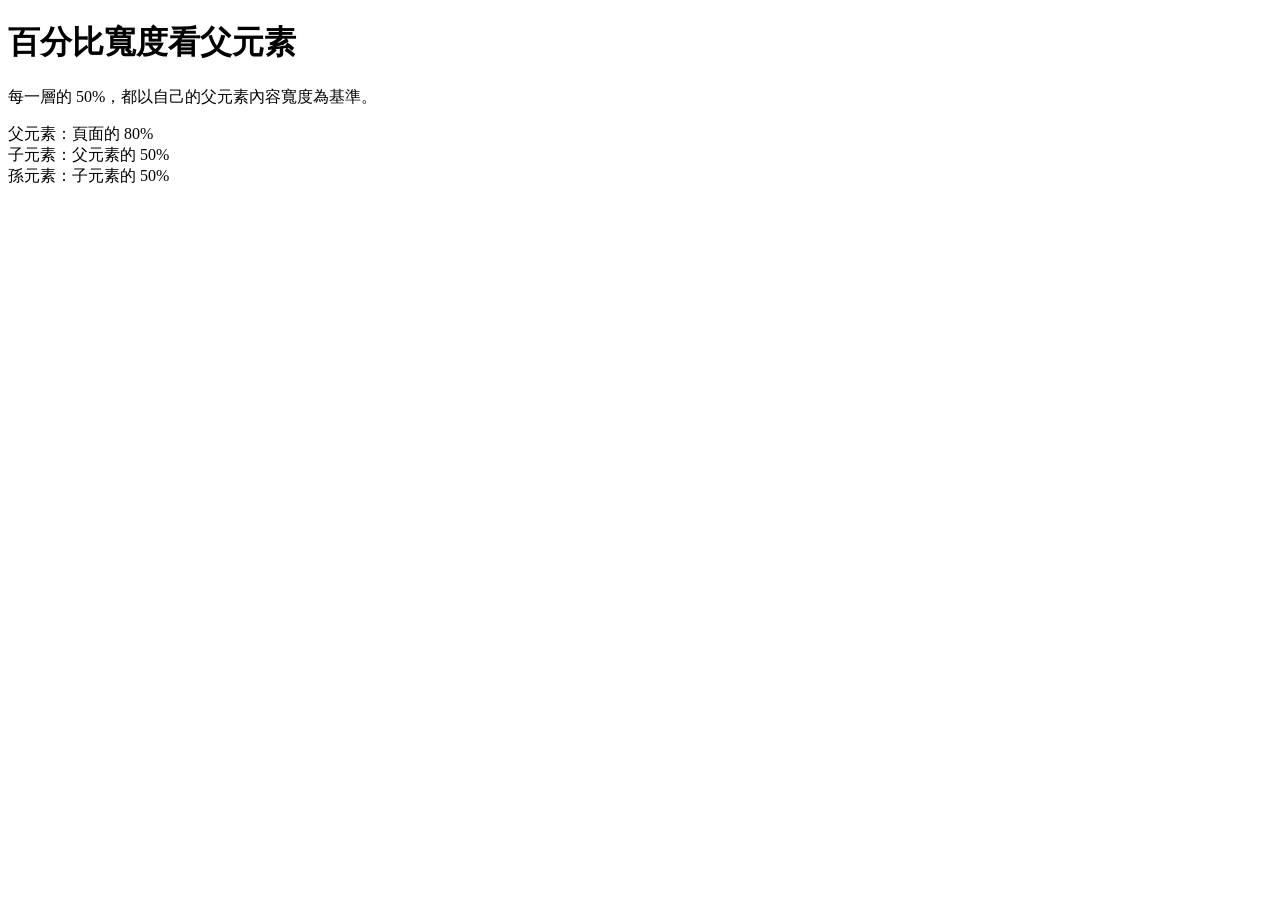
==== index1015.html @ 1cec0e46 "1015" ====
<!DOCTYPE html>
<html lang="zh-Hant">
<head>
  <meta charset="UTF-8">
  <meta name="viewport" content="width=device-width, initial-scale=1.0">
  <title>百分比寬度示範</title>
  

  
</head>
<body>
  <h1>百分比寬度看父元素</h1>
  <p>每一層的 50%，都以自己的父元素內容寬度為基準。</p>

  <div class="parent">
    父元素：頁面的 80%
    <div class="child">
      子元素：父元素的 50%
      <div class="grandchild">
        孫元素：子元素的 50%
      </div>
    </div>
  </div>
</body>
</html>
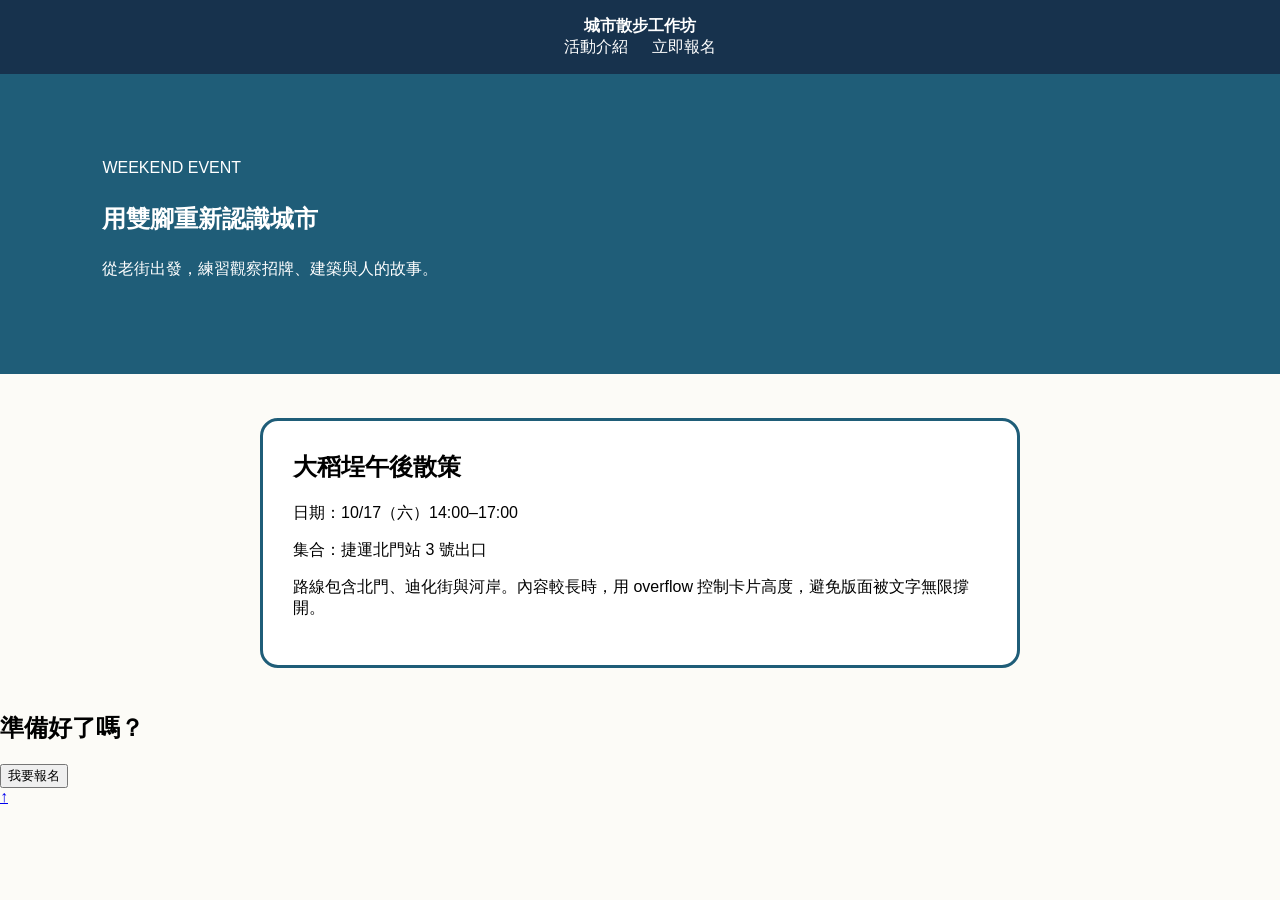
==== commit 358fc31b: "1015" ====
--- a/index1015.html
+++ b/index1015.html
@@ -1,25 +1,32 @@
-<!DOCTYPE html>
+<!doctype html>
 <html lang="zh-Hant">
 <head>
-  <meta charset="UTF-8">
-  <meta name="viewport" content="width=device-width, initial-scale=1.0">
-  <title>百分比寬度示範</title>
-  
-
-  
+  <meta charset="utf-8">
+  <meta name="viewport" content="width=device-width, initial-scale=1">
+  <title>城市散步工作坊</title>
+  <link rel="stylesheet" href="style.css">
 </head>
 <body>
-  <h1>百分比寬度看父元素</h1>
-  <p>每一層的 50%，都以自己的父元素內容寬度為基準。</p>
-
-  <div class="parent">
-    父元素：頁面的 80%
-    <div class="child">
-      子元素：父元素的 50%
-      <div class="grandchild">
-        孫元素：子元素的 50%
-      </div>
-    </div>
-  </div>
+  <header class="site-header" id="top">
+    <strong>城市散步工作坊</strong>
+    <nav><a href="#intro">活動介紹</a><a href="#signup">立即報名</a></nav>
+  </header>
+  <main class="page">
+    <section class="hero" id="intro">
+      <p class="eyebrow">WEEKEND EVENT</p>
+      <h1>用雙腳重新認識城市</h1>
+      <p>從老街出發，練習觀察招牌、建築與人的故事。</p>
+    </section>
+    <section class="event-card">
+      <span class="badge">剩 8 位</span>
+      <h2>大稻埕午後散策</h2>
+      <p>日期：10/17（六）14:00–17:00</p>
+      
+      <p>集合：捷運北門站 3 號出口</p>
+      <p class="description">路線包含北門、迪化街與河岸。內容較長時，用 overflow 控制卡片高度，避免版面被文字無限撐開。</p>
+    </section>
+    <section class="signup" id="signup"><h2>準備好了嗎？</h2><button>我要報名</button></section>
+  </main>
+  <a class="back-top" href="#top" aria-label="回到頁首">↑</a>
 </body>
 </html>
--- a/style.css
+++ b/style.css
@@ -0,0 +1,108 @@
+/* 全域設定：使用 border-box 讓尺寸更直覺 */
+* {
+  box-sizing: border-box;
+}
+
+body {
+  margin: 0;
+  font-family: Arial, sans-serif;
+  background-color: #fcfbf7;
+}
+
+/* STEP 1：Header 樣式 */
+.site-header {
+  position: sticky;
+  top: 0;
+  z-index: 10;
+  padding: 16px 8%;
+  text-align: center;
+  background: #17324d;
+  color: white;
+}
+
+.site-header h1 {
+  margin: 0 0 8px;
+}
+
+.site-header a {
+  margin: 0 12px;
+  color: white;
+  text-decoration: none;
+}
+
+/* STEP 2：Hero 樣式 */
+.hero {
+  min-height: 300px;
+  padding: 64px 8%;
+  background: #1f5d78;
+  color: white;
+}
+
+.hero h2 {
+  margin: 10px 0 16px;
+  font-size: 46px;
+}
+
+.hero p {
+  max-width: 620px;
+  line-height: 1.8;
+}
+
+/* STEP 3：Event Card 盒模型樣式 */
+.event-card {
+  width: 84%;
+  max-width: 760px;
+  margin: 44px auto;
+  padding: 30px;
+  border: 3px solid #1f5d78;
+  border-radius: 18px;
+  background: white;
+}
+
+.event-card h2 {
+  margin-top: 0;
+}
+
+/* STEP 4：Badge 定位樣式 */
+.with-badge {
+  position: relative; /* 建立定位基準 */
+}
+
+.badge {
+  position: absolute;
+  top: -16px;
+  right: 24px;
+  padding: 8px 14px;
+  border-radius: 999px;
+  background: #e76f51;
+  color: white;
+  font-weight: bold;
+}
+
+/* 挑戰題：Notice Card 樣式 */
+.notice-card {
+  position: relative; /* 作為提醒標籤的定位基準 */
+  width: 84%;
+  max-width: 760px;
+  margin: 24px auto 44px auto; /* 上方留 24px，水平置中 */
+  padding: 28px;
+  border-radius: 14px;
+  border-left: 8px solid #2A9D8F; /* 左側邊框規格 */
+  background: #EAF7F4;
+}
+
+.notice-card h2 {
+  margin-top: 0;
+}
+
+.notice-badge {
+  position: absolute;
+  top: -14px;
+  right: 24px;
+  padding: 6px 12px;
+  border-radius: 999px;
+  background: #2A9D8F;
+  color: white;
+  font-weight: bold;
+  font-size: 14px;
+}
